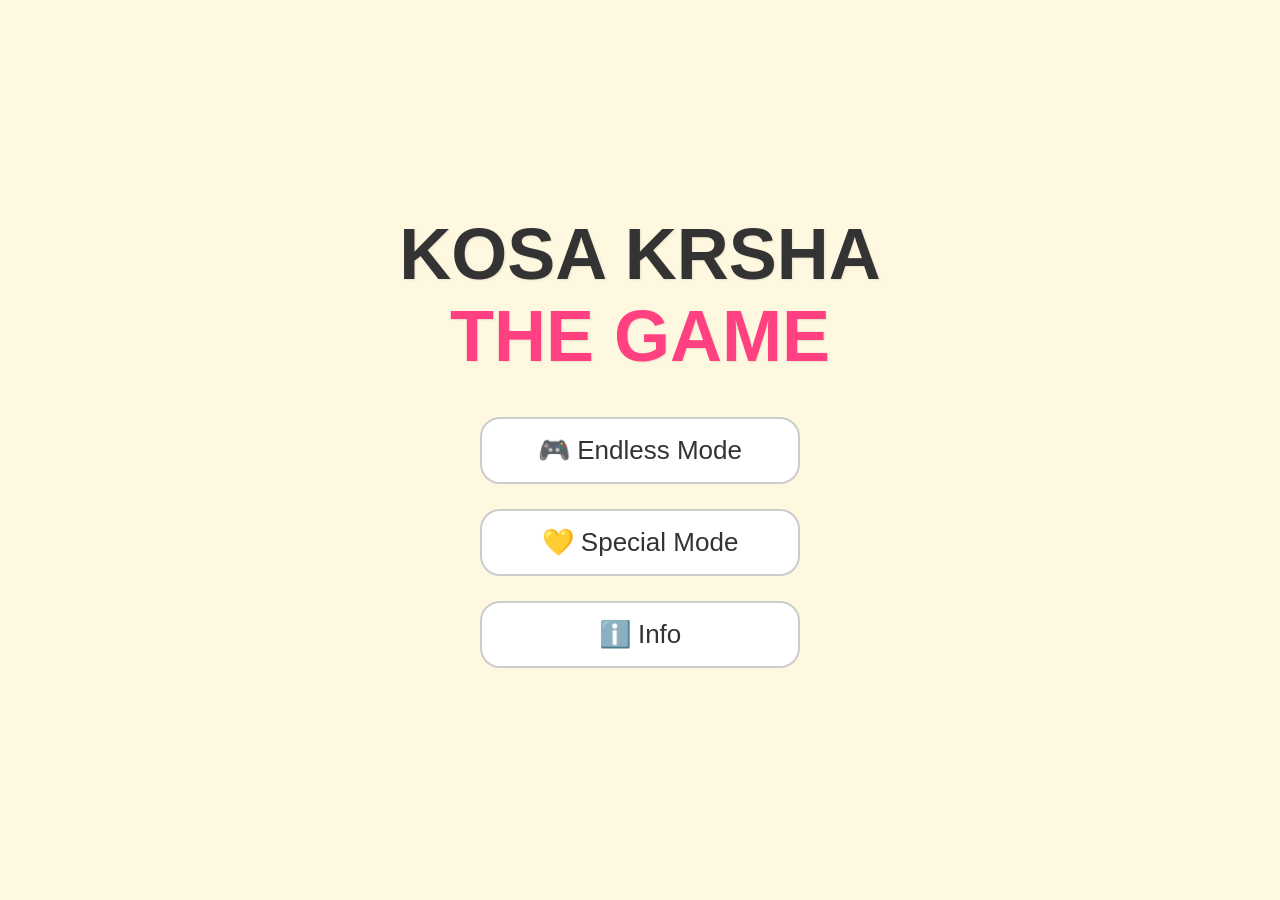
==== index.html @ c48eb237 "meoww" ====
<!DOCTYPE html>
<html lang="en">
<head>
  <meta charset="UTF-8">
  <title>Kosa Krsha</title>
  <link rel="stylesheet" href="style.css">
  <style>
    body {
      background: #fff8e1; /* Very light pastel yellow */
      color: #333; /* Dark gray text for readability */
      font-family: 'Arial', 'Comic Sans MS', cursive, sans-serif; /* More reliable fallback fonts */
      margin: 0;
      padding: 0;
      display: flex;
      flex-direction: column;
      align-items: center;
      justify-content: center;
      height: 100vh;
    }

    h1 {
      font-size: 72px;
      margin-bottom: 40px;
      color: #ff4081; /* Pink for "THE GAME" */
      text-shadow: 1px 1px 2px rgba(0, 0, 0, 0.1);
    }

    h1 span {
      color: #333; /* Dark gray for "KOSA" */
    }

    .menu {
      display: flex;
      flex-direction: column;
      gap: 25px;
      width: 320px;
    }

    .menu button {
      font-size: 26px;
      padding: 16px;
      background: #fff; /* White background for buttons */
      color: #333; /* Dark gray text for buttons */
      border: 2px solid #ccc; /* Soft gray border */
      border-radius: 20px;
      cursor: pointer;
      transition: 0.2s;
    }

    .menu button:hover {
      background: #f0f0f0; /* Light gray hover effect */
      transform: scale(1.05);
    }

    .menu button:focus {
      outline: none;
    }
  </style>
</head>
<body>

  <h1><span>KOSA KRSHA</span><br>THE GAME</h1>

  <div class="menu">
    <button onclick="location.href='infinite.html'">🎮 Endless Mode</button>
    <button onclick="location.href='special.html'">💛 Special Mode</button>
    <button onclick="alert('🐟 Catch treats and avoid bombs!\n\nInfinite Mode: Endless fun!\nSpecial Mode: Toto Special Mode!\n\nIf you\'re reading this, then you\'re the most beautiful woman to ever exist!')">ℹ️ Info</button>
  </div>

</body>
</html>
---- style.css ----
/* === Global & Centering === */
body {
  margin: 0;
  padding: 0;
  background-color: #fff0f5;
  font-family: 'Comic Sans MS', cursive;
  text-align: center;
  display: flex;
  flex-direction: column;
  align-items: center;
}

h1 { margin-top: 20px; color: #d46a6a; }

/* Main Menu Buttons */
.menu { display: flex; gap: 20px; margin-bottom: 40px; }
.button {
  padding: 15px 25px;
  font-size: 24px;
  background: #ff7f7f;
  color: #fff;
  text-decoration: none;
  border-radius: 10px;
  box-shadow: 0 4px 8px rgba(0,0,0,0.2);
  transition: background 0.3s;
}
.button:hover { background: #ff4f4f; }

/* === Game Container (Bigger) === */
#game {
  position: relative;
  width: 90vw;
  height: 70vh;
  background: #d0f0ff;
  border-radius: 25px;
  overflow: hidden;
  box-shadow: 0 8px 16px rgba(0,0,0,0.2);
  margin-bottom: 20px;
}

/* Pause button => top-right */
#pause-btn {
  position: absolute;
  top: 10px;
  right: 10px;
  left: auto;
  padding: 8px 12px;
  font-size: 18px;
  background: #ff7f7f;
  color: white;
  border: none;
  border-radius: 8px;
  cursor: pointer;
  z-index: 500;
}

/* Overlay menus */
.overlay {
  position: fixed;
  top: 0; left: 0;
  width: 100%; height: 100%;
  background: rgba(0,0,0,0.7);
  display: none;
  justify-content: center;
  align-items: center;
  flex-direction: column;
  z-index: 1000;
}
.overlay .menu-box {
  background: #fff;
  padding: 20px;
  border-radius: 15px;
  text-align: center;
}
.overlay .menu-box button {
  display: block;
  margin: 10px auto;
  padding: 10px 20px;
  font-size: 20px;
  border: none;
  border-radius: 8px;
  background: #ff7f7f;
  color: #fff;
  cursor: pointer;
}
.overlay .menu-box button:hover { background: #ff4f4f; }

/* Cat & lanes */
#cat { 
  position: absolute; 
  bottom: 0; 
  width: 120px; 
  height: 120px; 
  background-image: url('kosa.png'); 
  background-size: cover; 
  background-position: center; 
  border-radius: 50%; 
  transition: left 0.2s ease; 
}
.lane-0 { left: 15%; }
.lane-1 { left: 50%; }
.lane-2 { left: 85%; }
#cat, .falling { transform: translateX(-50%); }

/* Falling items */
.falling { 
  position: absolute; 
  font-size: 50px; 
  text-shadow: 1px 1px 2px #888; 
}

/* Score / overlay style */
#score { font-size: 30px; color: #d46a6a; margin: 10px 0; }
#game-over-overlay .game-over-text { font-size: 64px; color: #fff; margin: 0; }
#game-over-overlay .restart-text { font-size: 24px; color: #ddd; margin-top: 10px; }

/* === Speech Bubble Fade Effect === */
.speech-bubble {
  position: absolute;
  top: 100px;
  left: 50%;
  transform: translateX(-50%);
  padding: 10px;
  background: #ff7f7f;
  color: #fff;
  border-radius: 10px;
  display: none;
  font-size: 18px;
  box-shadow: 0 4px 8px rgba(0, 0, 0, 0.2);
  opacity: 1; /* Start with full opacity */
  transition: opacity 4s ease-out; /* Slower fade out effect */
}
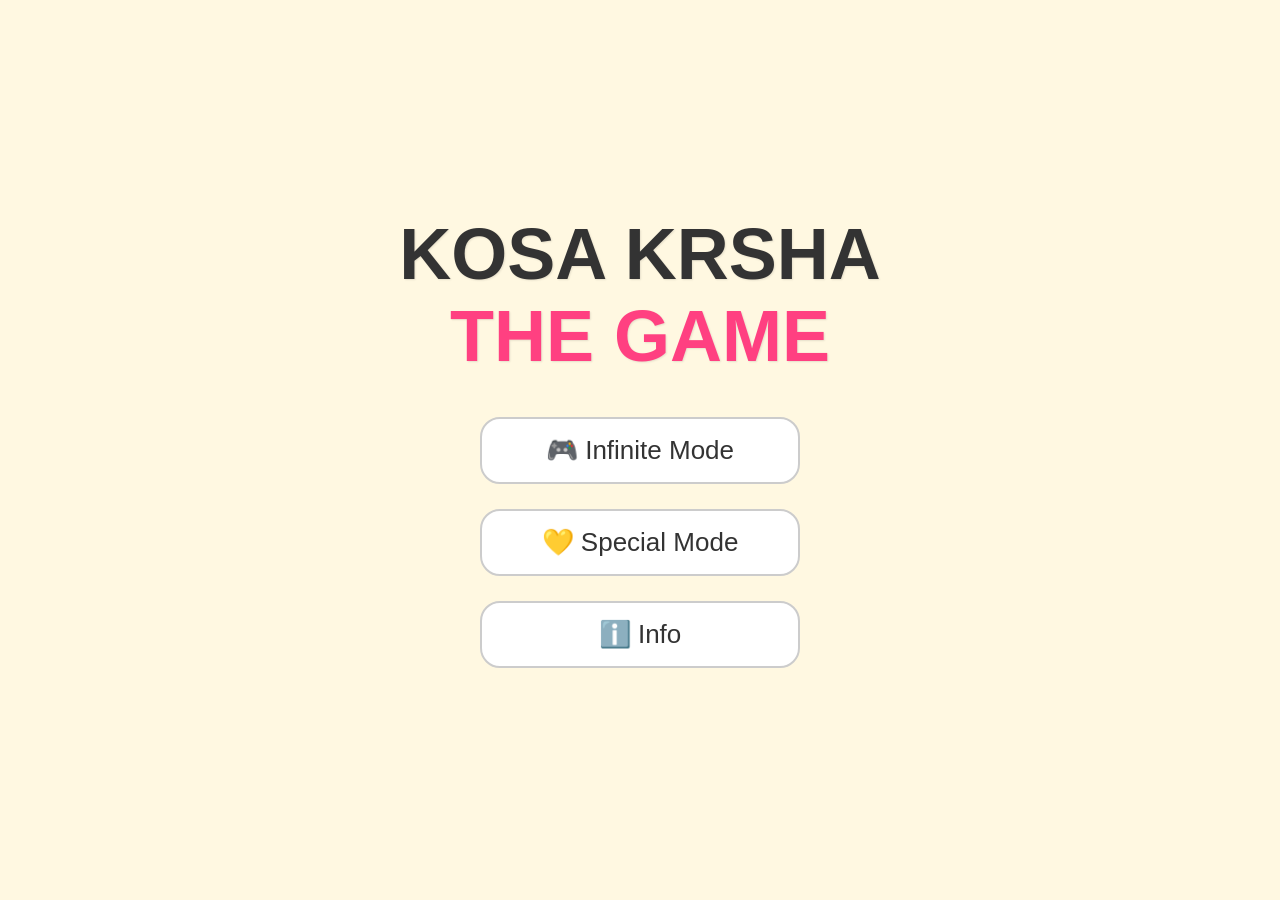
==== commit d0693c48: "meow" ====
--- a/index.html
+++ b/index.html
@@ -2,13 +2,14 @@
 <html lang="en">
 <head>
   <meta charset="UTF-8">
+  <meta name="viewport" content="width=device-width, initial-scale=1.0, maximum-scale=1.0, user-scalable=no, viewport-fit=cover">
   <title>Kosa Krsha</title>
   <link rel="stylesheet" href="style.css">
   <style>
     body {
-      background: #fff8e1; /* Very light pastel yellow */
-      color: #333; /* Dark gray text for readability */
-      font-family: 'Arial', 'Comic Sans MS', cursive, sans-serif; /* More reliable fallback fonts */
+      background: #fff8e1;
+      color: #333;
+      font-family: 'Arial', 'Comic Sans MS', cursive, sans-serif;
       margin: 0;
       padding: 0;
       display: flex;
@@ -21,12 +22,12 @@
     h1 {
       font-size: 72px;
       margin-bottom: 40px;
-      color: #ff4081; /* Pink for "THE GAME" */
+      color: #ff4081;
       text-shadow: 1px 1px 2px rgba(0, 0, 0, 0.1);
     }
 
     h1 span {
-      color: #333; /* Dark gray for "KOSA" */
+      color: #333;
     }
 
     .menu {
@@ -39,33 +40,46 @@
     .menu button {
       font-size: 26px;
       padding: 16px;
-      background: #fff; /* White background for buttons */
-      color: #333; /* Dark gray text for buttons */
-      border: 2px solid #ccc; /* Soft gray border */
+      background: #fff;
+      color: #333;
+      border: 2px solid #ccc;
       border-radius: 20px;
       cursor: pointer;
       transition: 0.2s;
     }
 
     .menu button:hover {
-      background: #f0f0f0; /* Light gray hover effect */
+      background: #f0f0f0;
       transform: scale(1.05);
     }
 
     .menu button:focus {
       outline: none;
     }
+
+    @media (max-width: 768px) {
+      h1 {
+        font-size: 48px;
+      }
+      
+      .menu {
+        width: 280px;
+      }
+      
+      .menu button {
+        font-size: 22px;
+        padding: 14px;
+      }
+    }
   </style>
 </head>
 <body>
-
   <h1><span>KOSA KRSHA</span><br>THE GAME</h1>
 
   <div class="menu">
-    <button onclick="location.href='infinite.html'">🎮 Endless Mode</button>
+    <button onclick="location.href='infinite.html'">🎮 Infinite Mode</button>
     <button onclick="location.href='special.html'">💛 Special Mode</button>
     <button onclick="alert('🐟 Catch treats and avoid bombs!\n\nInfinite Mode: Endless fun!\nSpecial Mode: Toto Special Mode!\n\nIf you\'re reading this, then you\'re the most beautiful woman to ever exist!')">ℹ️ Info</button>
   </div>
-
 </body>
 </html>
--- a/style.css
+++ b/style.css
@@ -10,6 +10,10 @@
   align-items: center;
 }
 
+html {
+  touch-action: manipulation; /* Prevent double-tap zoom */
+}
+
 h1 { margin-top: 20px; color: #d46a6a; }
 
 /* Main Menu Buttons */
@@ -23,6 +27,7 @@
   border-radius: 10px;
   box-shadow: 0 4px 8px rgba(0,0,0,0.2);
   transition: background 0.3s;
+  -webkit-tap-highlight-color: transparent;
 }
 .button:hover { background: #ff4f4f; }
 
@@ -52,6 +57,7 @@
   border-radius: 8px;
   cursor: pointer;
   z-index: 500;
+  -webkit-tap-highlight-color: transparent;
 }
 
 /* Overlay menus */
@@ -82,6 +88,7 @@
   background: #ff7f7f;
   color: #fff;
   cursor: pointer;
+  -webkit-tap-highlight-color: transparent;
 }
 .overlay .menu-box button:hover { background: #ff4f4f; }
 
@@ -120,13 +127,119 @@
   top: 100px;
   left: 50%;
   transform: translateX(-50%);
-  padding: 10px;
+  padding: 12px 18px;
   background: #ff7f7f;
   color: #fff;
   border-radius: 10px;
   display: none;
   font-size: 18px;
   box-shadow: 0 4px 8px rgba(0, 0, 0, 0.2);
-  opacity: 1; /* Start with full opacity */
-  transition: opacity 4s ease-out; /* Slower fade out effect */
-}
+  opacity: 1;
+  transition: opacity 4s ease-out;
+  max-width: 80vw;
+  white-space: nowrap;
+  overflow: hidden;
+  text-overflow: ellipsis;
+  box-sizing: border-box;
+  font-family: 'Arial', 'Comic Sans MS', cursive;
+  line-height: 1.4;
+}
+
+/* Mobile Controls */
+#mobile-controls {
+  display: none;
+  width: 100%;
+  justify-content: center;
+  gap: 40px;
+  padding: 20px 0;
+  box-sizing: border-box;
+  position: relative;
+}
+
+#mobile-controls button {
+  padding: 15px 25px;
+  font-size: 24px;
+  background: #ff7f7f;
+  color: white;
+  border: none;
+  border-radius: 10px;
+  min-width: 80px;
+  -webkit-tap-highlight-color: transparent;
+}
+
+#mobile-music-btn {
+  position: fixed;
+  top: 10px;
+  left: 10px;
+  width: 40px;
+  height: 40px;
+  border-radius: 50%;
+  font-size: 18px;
+  z-index: 100;
+  display: flex;
+  align-items: center;
+  justify-content: center;
+  background: #ff7f7f;
+  color: white;
+  border: none;
+  cursor: pointer;
+}
+
+/* Responsive adjustments */
+@media (max-width: 768px) {
+  #mobile-controls {
+    display: flex;
+    margin-top: 20px;
+    padding-bottom: 40px;
+  }
+  
+  #game {
+    height: 60vh;
+    margin-bottom: 10px;
+  }
+  
+  #cat {
+    width: 80px;
+    height: 80px;
+  }
+  
+  .falling {
+    font-size: 30px !important;
+  }
+  
+  #score {
+    font-size: 24px;
+    margin: 5px 0 15px;
+  }
+  
+  #pause-btn {
+    font-size: 16px;
+    padding: 6px 10px;
+  }
+  
+  h1 {
+    font-size: 36px;
+    margin-top: 15px;
+    margin-bottom: 15px;
+  }
+  
+  .speech-bubble {
+    font-size: 16px !important;
+    max-width: 85vw;
+    white-space: normal;
+    text-align: center;
+    word-break: keep-all;
+    top: 80px !important;
+    transform: translateX(-50%) scale(0.9);
+  }
+  
+  .speech-bubble {
+    white-space: normal !important;
+    word-break: break-word;
+    left: 10px !important;
+    right: 10px;
+    max-width: calc(100% - 20px) !important;
+    transform: translateX(0) !important;
+    text-align: center;
+  }
+}
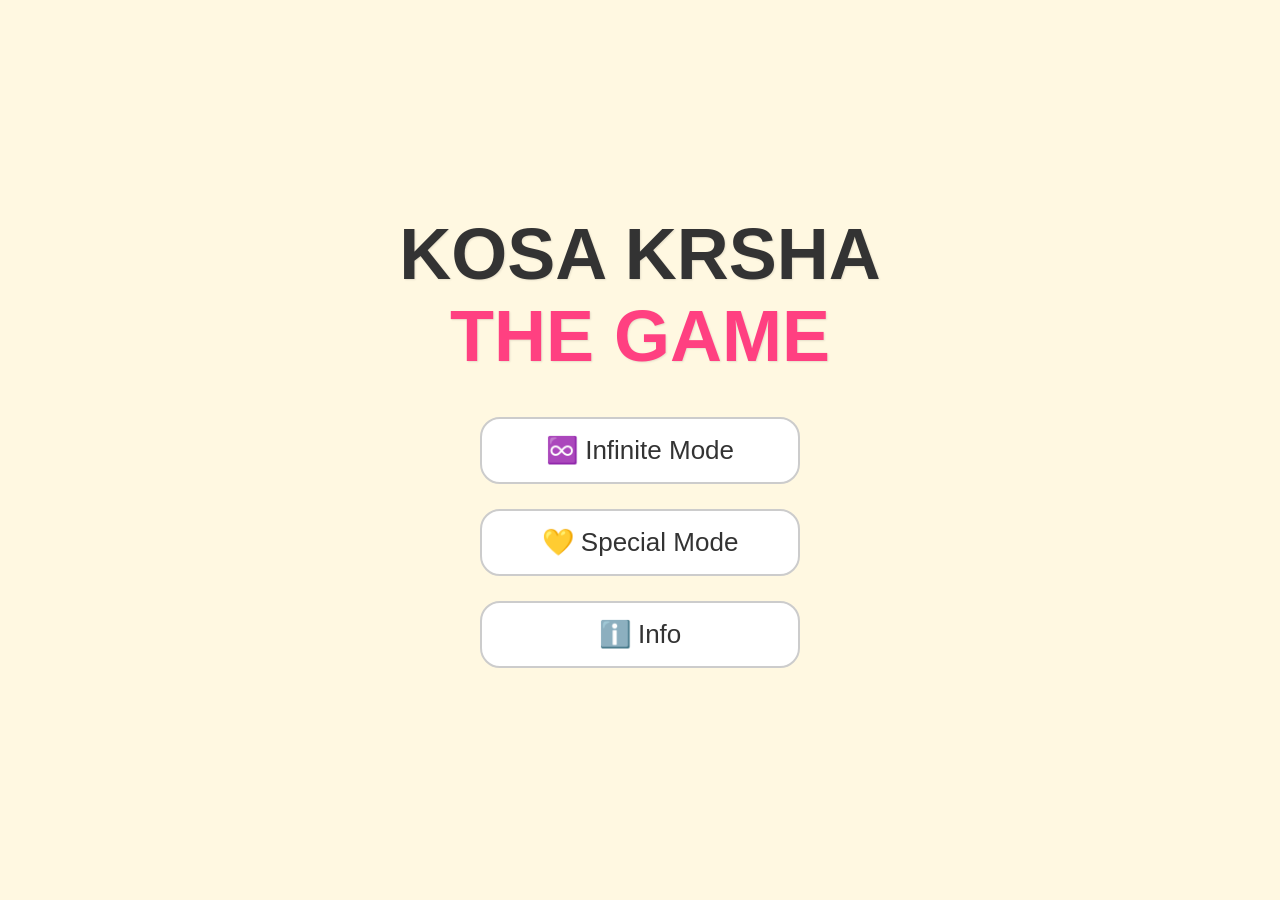
==== commit 328d9fc4: "meow" ====
--- a/index.html
+++ b/index.html
@@ -77,7 +77,7 @@
   <h1><span>KOSA KRSHA</span><br>THE GAME</h1>
 
   <div class="menu">
-    <button onclick="location.href='infinite.html'">🎮 Infinite Mode</button>
+    <button onclick="location.href='infinite.html'">♾️ Infinite Mode</button>
     <button onclick="location.href='special.html'">💛 Special Mode</button>
     <button onclick="alert('🐟 Catch treats and avoid bombs!\n\nInfinite Mode: Endless fun!\nSpecial Mode: Toto Special Mode!\n\nIf you\'re reading this, then you\'re the most beautiful woman to ever exist!')">ℹ️ Info</button>
   </div>
